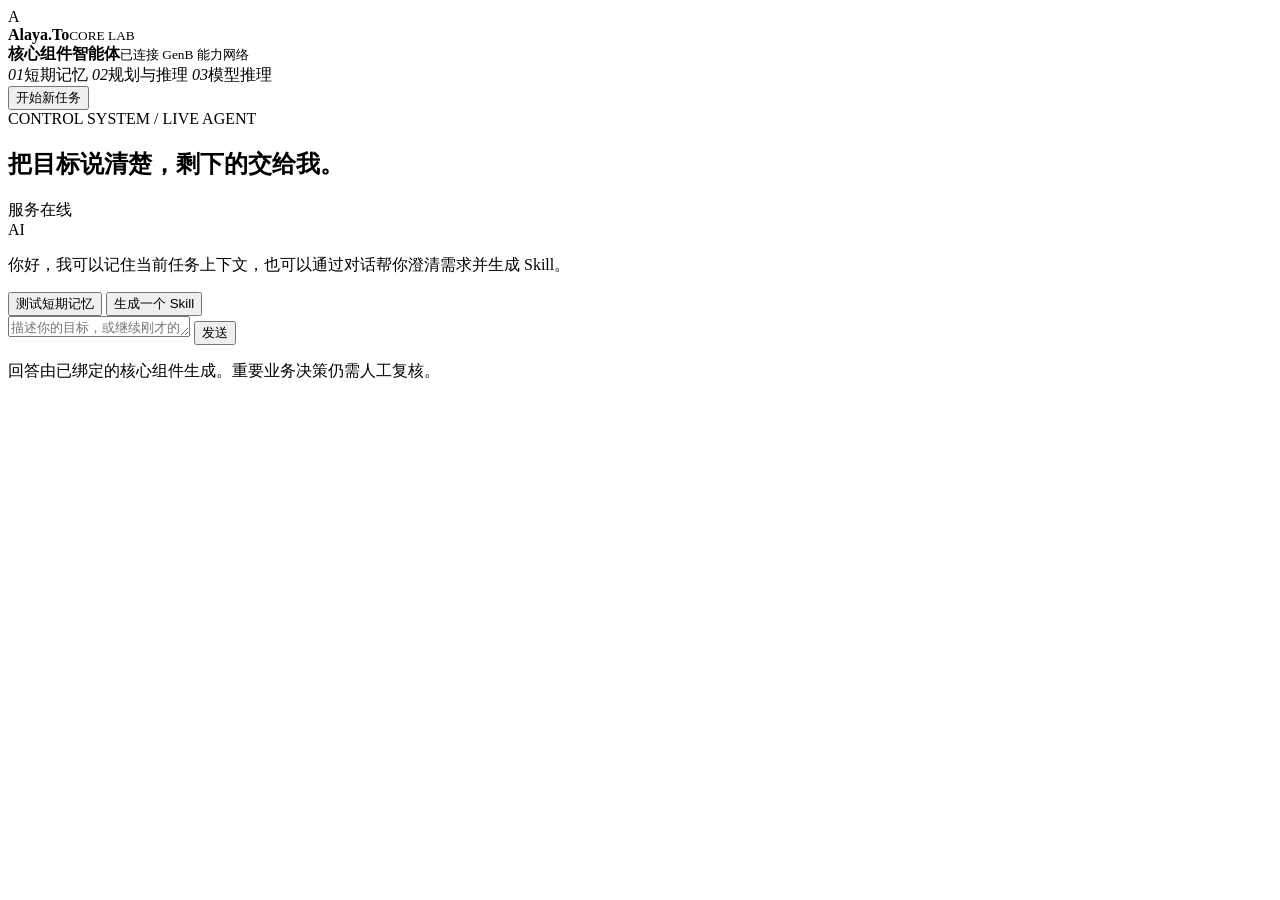
==== control-system-test-agent/src/control_system_test_agent/web_ui/index.html @ 3878bd5d "feat(core-components): deliver customer-ready agent" ====
<!doctype html>
<html lang="zh-CN">
<head>
  <meta charset="UTF-8" />
  <meta name="viewport" content="width=device-width, initial-scale=1.0" />
  <title>核心组件智能体 · Alaya.To</title>
  <link rel="icon" href="data:image/svg+xml,<svg xmlns=%22http://www.w3.org/2000/svg%22 viewBox=%220 0 64 64%22><rect width=%2264%22 height=%2264%22 rx=%2216%22 fill=%22%2301afef%22/><text x=%2232%22 y=%2243%22 text-anchor=%22middle%22 font-size=%2236%22 fill=%22white%22>A</text></svg>" />
  <link rel="stylesheet" href="./assets/styles.css" />
</head>
<body>
  <div class="ambient ambient-a"></div>
  <div class="ambient ambient-b"></div>
  <main class="app-shell">
    <aside class="rail">
      <div class="brand"><span class="brand-mark">A</span><div><strong>Alaya.To</strong><small>CORE LAB</small></div></div>
      <div class="agent-seal"><span class="pulse"></span><strong>核心组件智能体</strong><small>已连接 GenB 能力网络</small></div>
      <nav class="capabilities" aria-label="当前能力">
        <span><i>01</i>短期记忆</span>
        <span><i>02</i>规划与推理</span>
        <span><i>03</i>模型推理</span>
      </nav>
      <button id="newTask" class="new-task" type="button">开始新任务</button>
    </aside>

    <section class="workspace">
      <header class="topbar">
        <div><span class="kicker">CONTROL SYSTEM / LIVE AGENT</span><h1>把目标说清楚，剩下的交给我。</h1></div>
        <div class="status"><span></span>服务在线</div>
      </header>

      <section id="conversation" class="conversation" aria-live="polite">
        <article class="message assistant-message intro-message">
          <div class="avatar">AI</div>
          <div class="bubble">
            <p>你好，我可以记住当前任务上下文，也可以通过对话帮你澄清需求并生成 Skill。</p>
            <div class="suggestions">
              <button type="button" data-prompt="我正在为A公司办理授信，请记住我偏好低风险方案。">测试短期记忆</button>
              <button type="button" data-prompt="帮我设计一个银行对公授信材料检查Skill。">生成一个 Skill</button>
            </div>
          </div>
        </article>
      </section>

      <section class="composer-wrap">
        <form id="chatForm" class="composer">
          <textarea id="messageInput" rows="1" maxlength="16000" placeholder="描述你的目标，或继续刚才的任务……" required></textarea>
          <button id="sendButton" type="submit" aria-label="发送消息">发送</button>
        </form>
        <p class="notice">回答由已绑定的核心组件生成。重要业务决策仍需人工复核。</p>
      </section>
    </section>
  </main>
  <script src="./assets/app.js" defer></script>
</body>
</html>
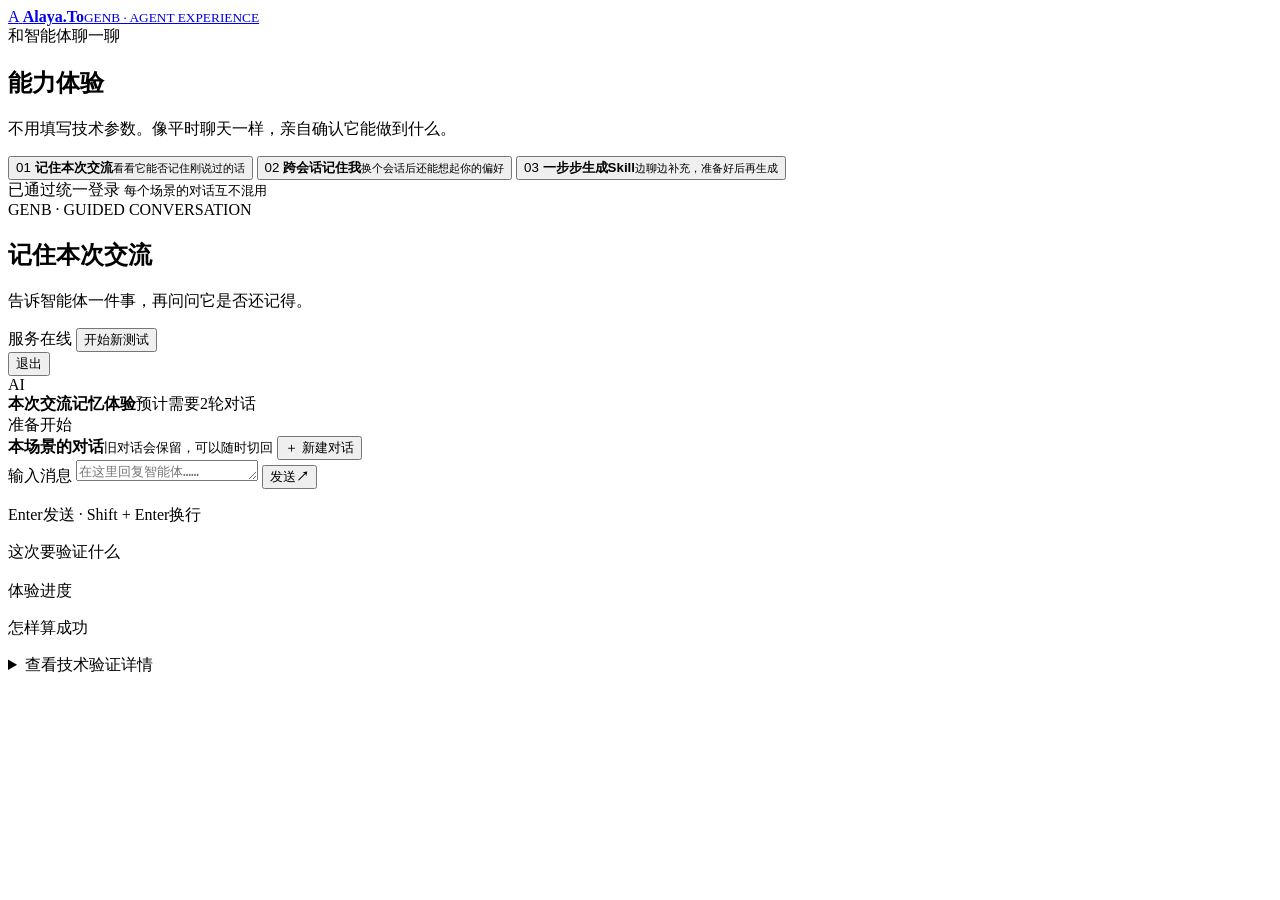
==== commit 8e275bfa: "feat(core-components): converge independent services" ====
--- a/control-system-test-agent/src/control_system_test_agent/web_ui/index.html
+++ b/control-system-test-agent/src/control_system_test_agent/web_ui/index.html
@@ -2,54 +2,113 @@
 <html lang="zh-CN">
 <head>
   <meta charset="UTF-8" />
-  <meta name="viewport" content="width=device-width, initial-scale=1.0" />
-  <title>核心组件智能体 · Alaya.To</title>
-  <link rel="icon" href="data:image/svg+xml,<svg xmlns=%22http://www.w3.org/2000/svg%22 viewBox=%220 0 64 64%22><rect width=%2264%22 height=%2264%22 rx=%2216%22 fill=%22%2301afef%22/><text x=%2232%22 y=%2243%22 text-anchor=%22middle%22 font-size=%2236%22 fill=%22white%22>A</text></svg>" />
-  <link rel="stylesheet" href="./assets/styles.css" />
+  <meta name="viewport" content="width=device-width, initial-scale=1" />
+  <meta name="theme-color" content="#073c43" />
+  <title>GenB 智能体能力体验</title>
+  <link rel="stylesheet" href="./assets/styles.css?v=20260804-1" />
 </head>
 <body>
-  <div class="ambient ambient-a"></div>
-  <div class="ambient ambient-b"></div>
   <main class="app-shell">
-    <aside class="rail">
-      <div class="brand"><span class="brand-mark">A</span><div><strong>Alaya.To</strong><small>CORE LAB</small></div></div>
-      <div class="agent-seal"><span class="pulse"></span><strong>核心组件智能体</strong><small>已连接 GenB 能力网络</small></div>
-      <nav class="capabilities" aria-label="当前能力">
-        <span><i>01</i>短期记忆</span>
-        <span><i>02</i>规划与推理</span>
-        <span><i>03</i>模型推理</span>
+    <aside class="experience-nav">
+      <a class="brand" href="/genb/dashboard" aria-label="返回GenB">
+        <span class="brand-mark">A</span>
+        <span><strong>Alaya.To</strong><small>GENB · AGENT EXPERIENCE</small></span>
+      </a>
+
+      <div class="nav-intro">
+        <span class="eyebrow">和智能体聊一聊</span>
+        <h1>能力体验</h1>
+        <p>不用填写技术参数。像平时聊天一样，亲自确认它能做到什么。</p>
+      </div>
+
+      <nav class="scenario-nav" aria-label="选择体验场景">
+        <button class="scenario-button active" type="button" data-scenario="short" aria-selected="true">
+          <span class="scenario-number">01</span>
+          <span><strong>记住本次交流</strong><small>看看它能否记住刚说过的话</small></span>
+        </button>
+        <button class="scenario-button" type="button" data-scenario="long" aria-selected="false">
+          <span class="scenario-number">02</span>
+          <span><strong>跨会话记住我</strong><small>换个会话后还能想起你的偏好</small></span>
+        </button>
+        <button class="scenario-button" type="button" data-scenario="skill" aria-selected="false">
+          <span class="scenario-number">03</span>
+          <span><strong>一步步生成Skill</strong><small>边聊边补充，准备好后再生成</small></span>
+        </button>
       </nav>
-      <button id="newTask" class="new-task" type="button">开始新任务</button>
+
+      <div class="nav-foot">
+        <span><i></i> 已通过统一登录</span>
+        <small>每个场景的对话互不混用</small>
+      </div>
     </aside>
 
-    <section class="workspace">
+    <section class="experience-main">
       <header class="topbar">
-        <div><span class="kicker">CONTROL SYSTEM / LIVE AGENT</span><h1>把目标说清楚，剩下的交给我。</h1></div>
-        <div class="status"><span></span>服务在线</div>
+        <div>
+          <span class="eyebrow">GENB · GUIDED CONVERSATION</span>
+          <h2 id="scenarioTitle">记住本次交流</h2>
+          <p id="scenarioSubtitle">告诉智能体一件事，再问问它是否还记得。</p>
+        </div>
+        <div class="topbar-actions">
+          <span class="online-status" id="liveStatus"><i></i> 服务在线</span>
+          <button class="quiet-button" id="restartButton" type="button">开始新测试</button>
+          <form action="./auth/logout" method="post"><button class="quiet-button" id="logoutButton" type="submit">退出</button></form>
+        </div>
       </header>
 
-      <section id="conversation" class="conversation" aria-live="polite">
-        <article class="message assistant-message intro-message">
-          <div class="avatar">AI</div>
-          <div class="bubble">
-            <p>你好，我可以记住当前任务上下文，也可以通过对话帮你澄清需求并生成 Skill。</p>
-            <div class="suggestions">
-              <button type="button" data-prompt="我正在为A公司办理授信，请记住我偏好低风险方案。">测试短期记忆</button>
-              <button type="button" data-prompt="帮我设计一个银行对公授信材料检查Skill。">生成一个 Skill</button>
+      <div class="conversation-layout">
+        <section class="chat-card" aria-label="智能体对话">
+          <div class="chat-context">
+            <div class="agent-avatar">AI</div>
+            <div><strong id="chatHeading">本次交流记忆体验</strong><span id="chatHint">预计需要2轮对话</span></div>
+            <span class="phase-badge" id="phaseBadge">准备开始</span>
+          </div>
+
+          <section class="conversation-history" id="conversationHistory" aria-label="本场景的对话">
+            <div class="history-heading">
+              <span><strong>本场景的对话</strong><small>旧对话会保留，可以随时切回</small></span>
+              <button id="newConversationButton" type="button">＋ 新建对话</button>
             </div>
-          </div>
-        </article>
-      </section>
+            <div class="conversation-list" id="conversationList" aria-label="对话历史"></div>
+          </section>
 
-      <section class="composer-wrap">
-        <form id="chatForm" class="composer">
-          <textarea id="messageInput" rows="1" maxlength="16000" placeholder="描述你的目标，或继续刚才的任务……" required></textarea>
-          <button id="sendButton" type="submit" aria-label="发送消息">发送</button>
-        </form>
-        <p class="notice">回答由已绑定的核心组件生成。重要业务决策仍需人工复核。</p>
-      </section>
+          <div class="conversation-thread" id="conversationThread" aria-live="polite"></div>
+          <div class="suggestion-bar" id="suggestionBar" aria-label="建议回复"></div>
+
+          <form class="message-composer" id="messageComposer">
+            <label class="sr-only" for="messageInput">输入消息</label>
+            <textarea id="messageInput" rows="1" maxlength="4000" placeholder="在这里回复智能体……" required></textarea>
+            <button class="send-button" type="submit"><span>发送</span><b>↗</b></button>
+          </form>
+          <p class="composer-tip">Enter发送 · Shift + Enter换行</p>
+        </section>
+
+        <aside class="guide-rail">
+          <section class="guide-card goal-card">
+            <span class="eyebrow">这次要验证什么</span>
+            <h3 id="scenarioGoal"></h3>
+            <p id="scenarioGoalText"></p>
+          </section>
+
+          <section class="guide-card">
+            <span class="eyebrow">体验进度</span>
+            <ol class="stage-list" id="stageList"></ol>
+          </section>
+
+          <section class="guide-card success-card">
+            <span class="eyebrow">怎样算成功</span>
+            <p id="successRule"></p>
+          </section>
+
+          <details class="evidence-card" id="technicalEvidence">
+            <summary>查看技术验证详情</summary>
+            <p>这里提供给开发和验收人员复核，普通体验不需要阅读。</p>
+            <pre id="evidencePayload">尚未产生调用记录</pre>
+          </details>
+        </aside>
+      </div>
     </section>
   </main>
-  <script src="./assets/app.js" defer></script>
+  <script src="./assets/app.js?v=20260804-3" defer></script>
 </body>
 </html>
